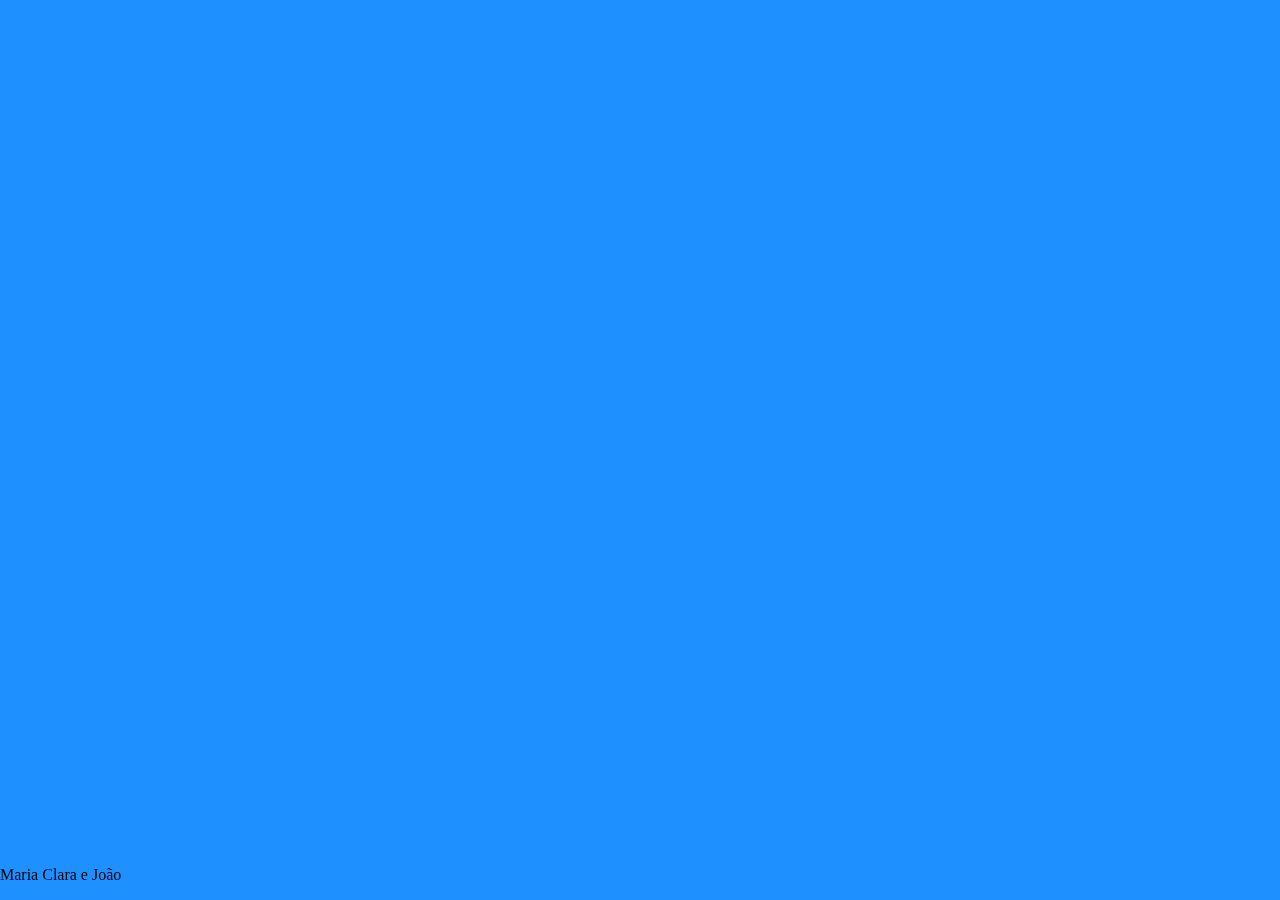
==== index.html @ fc9922d8 "yt" ====
<!DOCTYPE html>
<html lang="pt-br">
<head>
    <meta charset="UTF-8">
    <meta name="viewport" content="width=device-width, initial-scale=1.0">
    <title>Document</title>
    <link rel="stylesheet" href="style.css">
</head>
<body>
    <section class="container">

    </section> 
    <footer>
   <p>Maria Clara e João</p>
    </footer>
    <script
</body>
</html>
---- style.css ----
:root{
   --fundo:#1E90FF;
   --cartao-frente:#4169E1;
   --cartao-verso:#6495ED;
   --destaque:#87CEFA;
   --preto:#000000;
   --branco:#F8F8FF;
}

body{
   background-color: var(--fundo);
   margin: 0;
}

footer{
position: fixed;
bottom: 0;
background-color



}
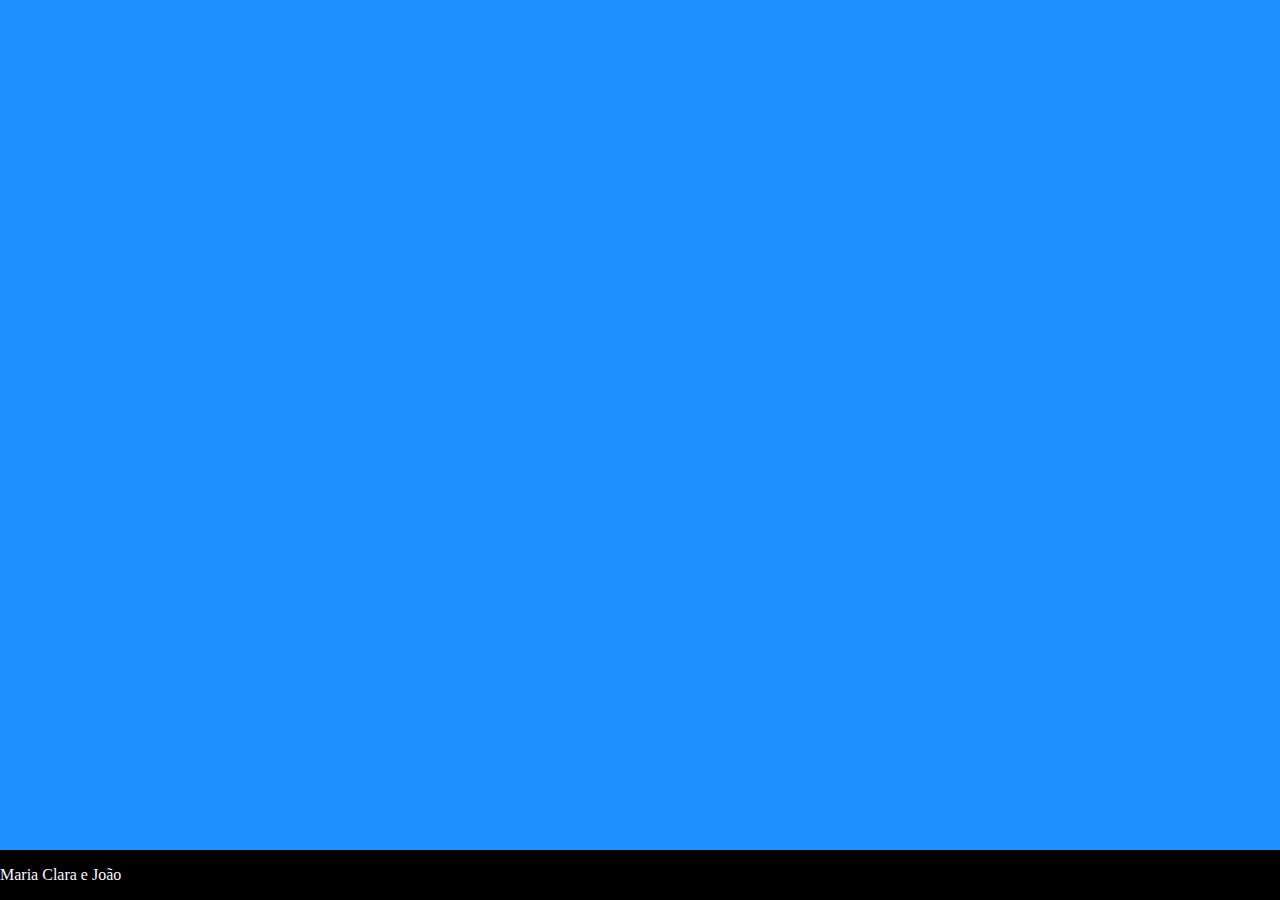
==== commit a235be18: ";" ====
--- a/index.html
+++ b/index.html
@@ -13,6 +13,6 @@
     <footer>
    <p>Maria Clara e João</p>
     </footer>
-    <script
+    <script src="perguntas.js"></script>
 </body>
 </html>--- a/style.css
+++ b/style.css
@@ -15,8 +15,8 @@
 footer{
 position: fixed;
 bottom: 0;
-background-color
-
-
-
+background-color: var(--preto);
+color: var(--branco);
+width: 100%;
+test-align: center;
 }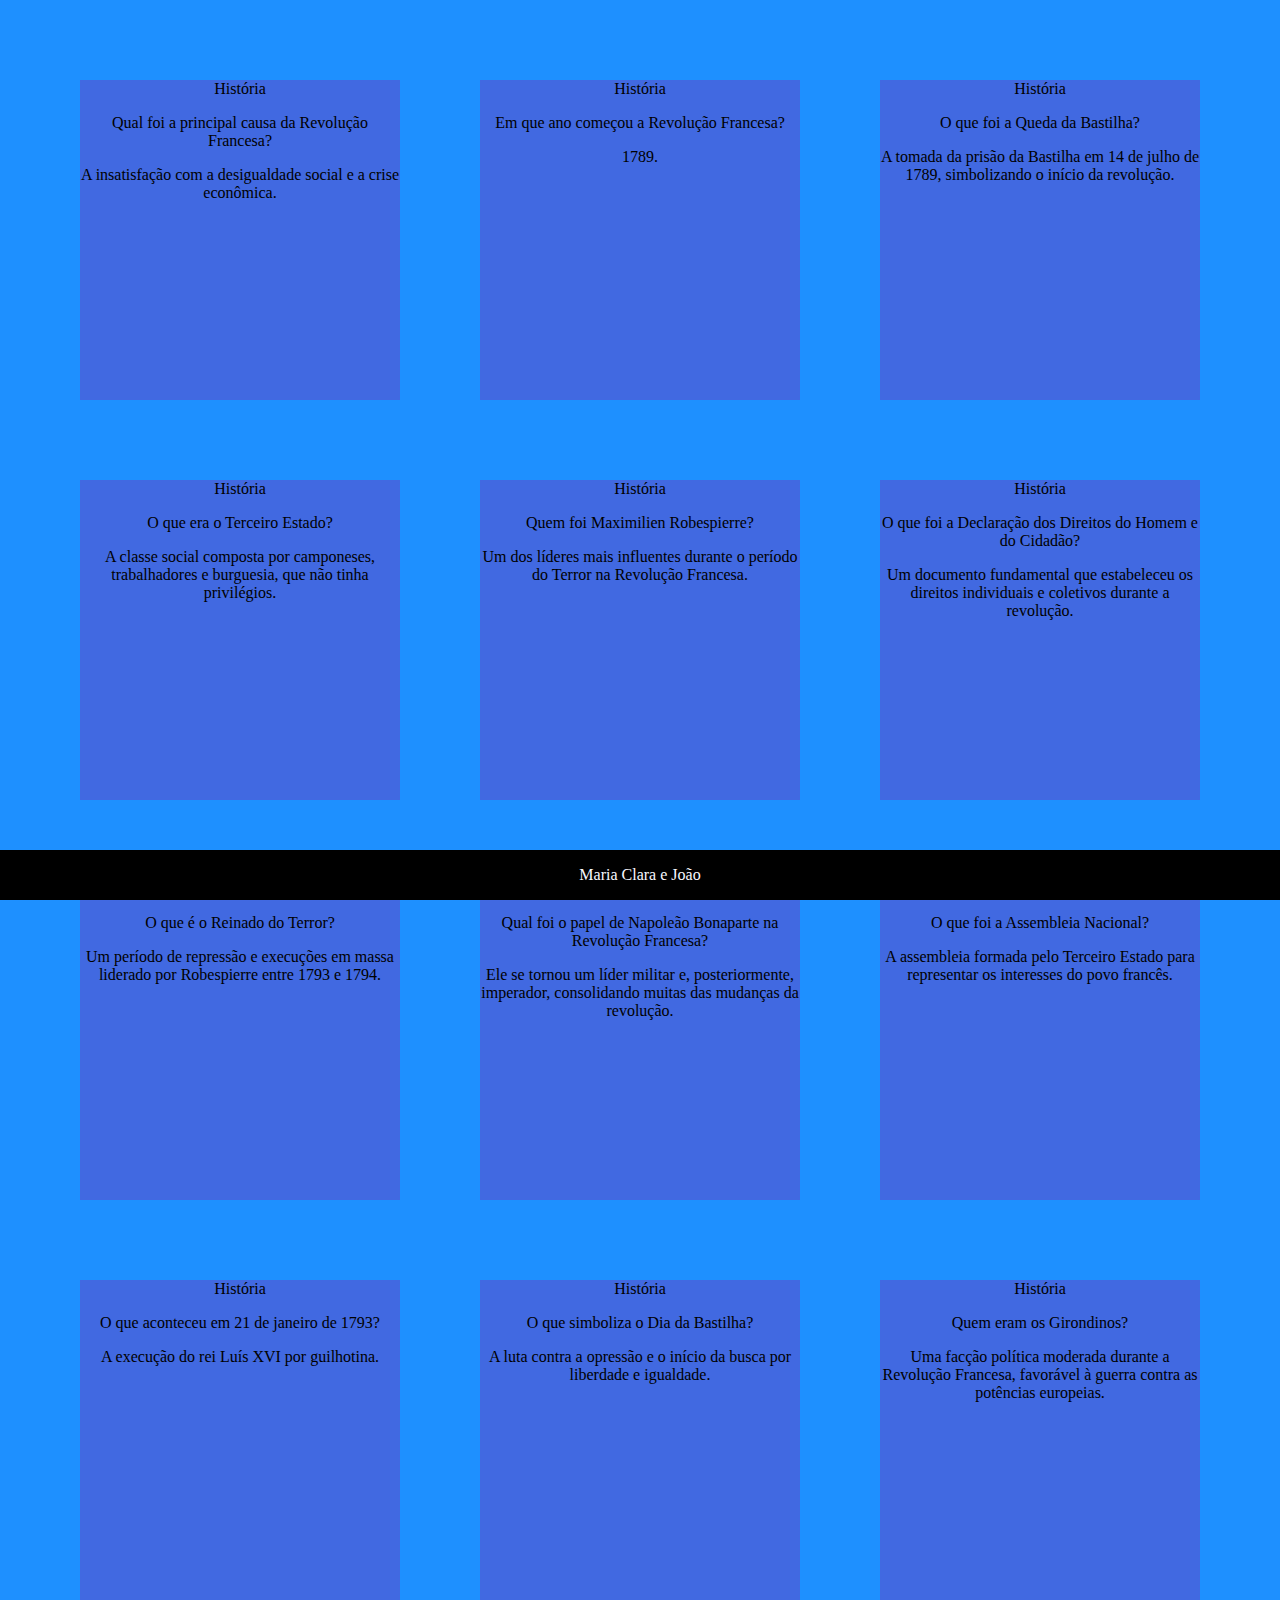
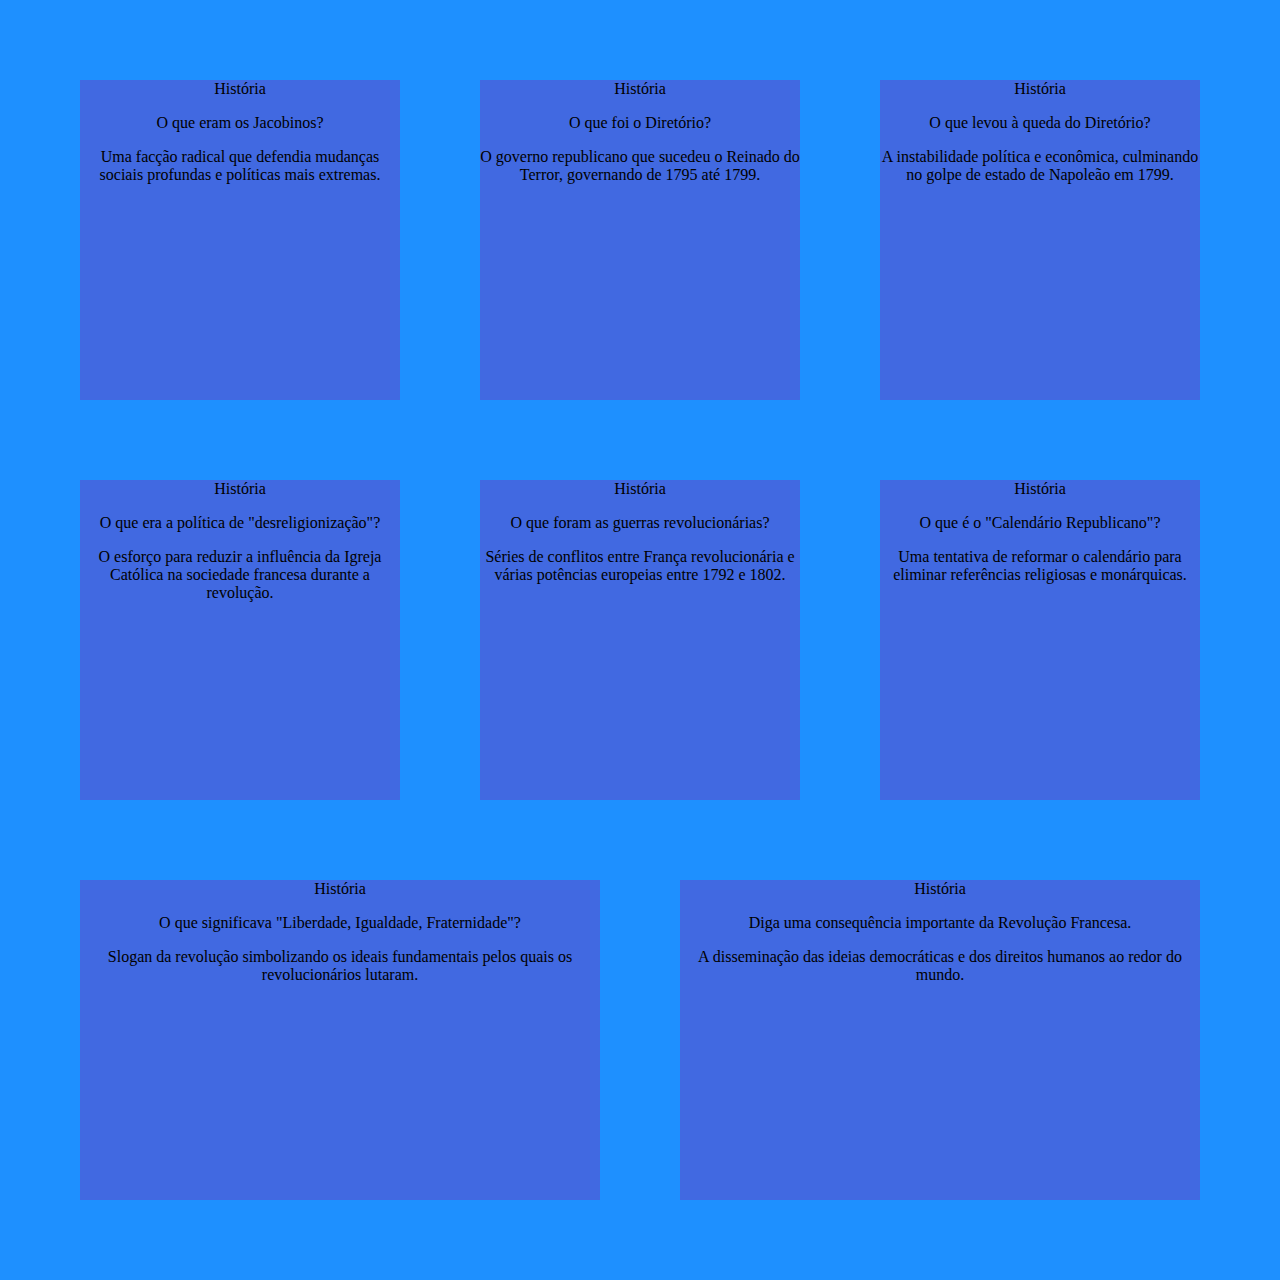
==== commit ae52fdc6: "df" ====
--- a/index.html
+++ b/index.html
@@ -7,12 +7,13 @@
     <link rel="stylesheet" href="style.css">
 </head>
 <body>
-    <section class="container">
+    <section id="container">
 
     </section> 
     <footer>
    <p>Maria Clara e João</p>
     </footer>
+    <script src="main.js"></script>
     <script src="perguntas.js"></script>
 </body>
 </html>--- a/style.css
+++ b/style.css
@@ -18,5 +18,38 @@
 background-color: var(--preto);
 color: var(--branco);
 width: 100%;
-test-align: center;
+text-align: center;
+}
+#container{
+   display: flex;
+   padding: 4rem;
+   gap: 3rem;
+   flex-wrap: wrap;
+}
+.cartao{
+   flex-grow: 1;
+   flex-basis:calc(33% - 6rem);
+   margin: 1rem;
+   height: 20rem;
+}
+
+.conteudo-cartao{
+   background-color : var(--cartao-frente);
+   text-align: center;
+   height: 100%;
+}
+
+.conteudo-cartao h3{
+   color: var(--destaque);
+   border: 1px solid var(--destaque);
+   position: absolute;
+   text-align: left;
+   margin: 0.6rem;
+   padding: 0.6rem;
+   border-radius: 0.6rem;
+   font-size: 1vw;
+}
+
+.conteudo-cartao p{
+   margin-top:
 }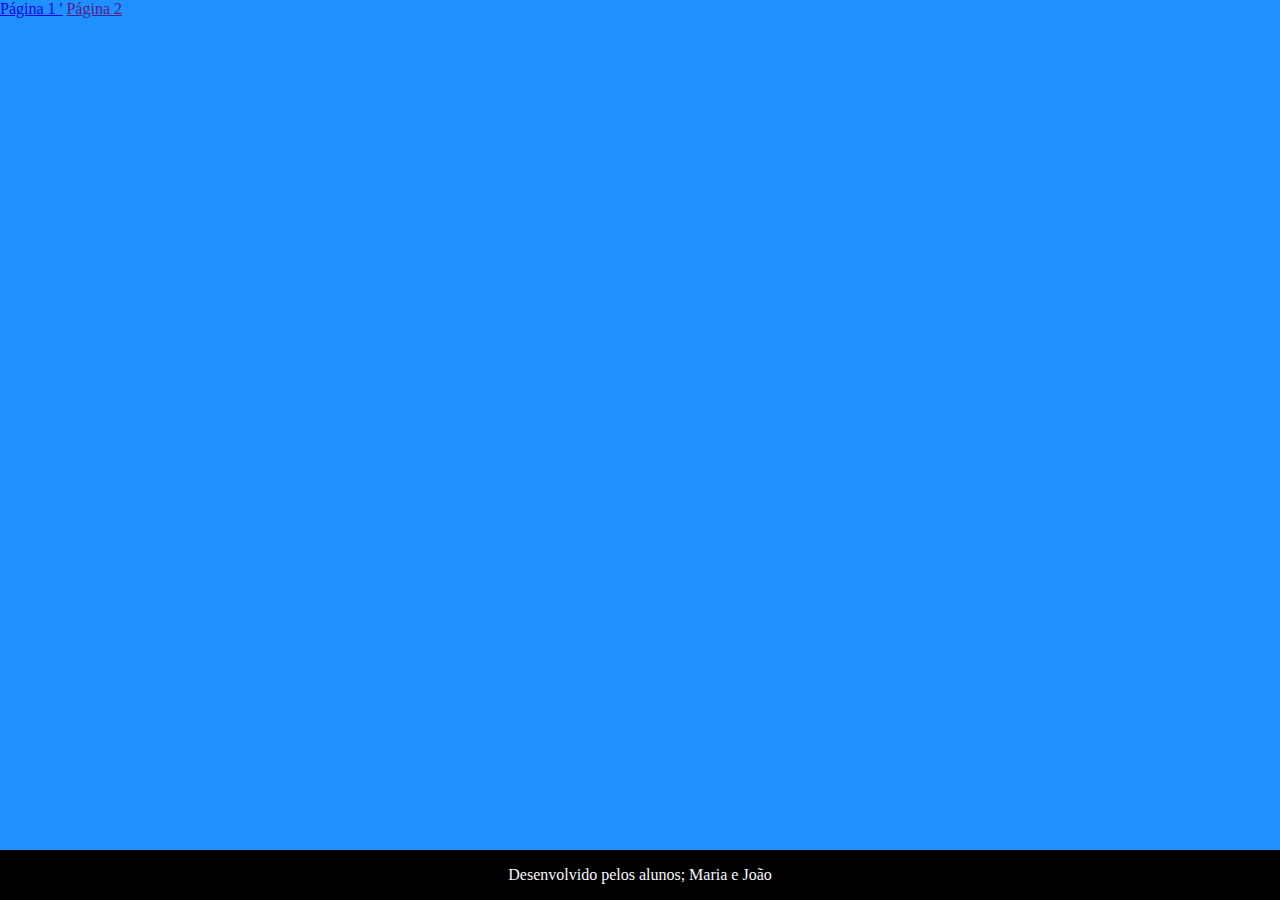
==== commit 9d5b6bcf: "d" ====
--- a/index.html
+++ b/index.html
@@ -7,13 +7,14 @@
     <link rel="stylesheet" href="style.css">
 </head>
 <body>
-    <section id="container">
+  <header>
+       <a href="index.html">Página 1 '</a>
+    <a  href="">Página 2</a>
+  </header>
+  <section id="container">
 
-    </section> 
-    <footer>
-   <p>Maria Clara e João</p>
-    </footer>
-    <script src="main.js"></script>
-    <script src="perguntas.js"></script>
-</body>
-</html>+
+  </section>
+  <footer>
+      <p>Desenvolvido pelos alunos; Maria e João</p>
+  </footer>--- a/style.css
+++ b/style.css
@@ -37,6 +37,8 @@
    background-color : var(--cartao-frente);
    text-align: center;
    height: 100%;
+   transform-style: preserve-3d;
+   transition: transform 300ms ease-in-out;
 }
 
 .conteudo-cartao h3{
@@ -48,8 +50,34 @@
    padding: 0.6rem;
    border-radius: 0.6rem;
    font-size: 1vw;
+   backface-visibility: hidden;
 }
 
 .conteudo-cartao p{
-   margin-top:
+   margin-top: 4rem;
+   font-size: 1.4rem;
+   padding: 2rem;
+}
+
+.resposta-cartao{
+   font-weight: 700;
+   color: var(--destaque)
+}
+
+.cartao.active  .conteudo-cartao{
+   transform: rotateY(180deg);
+}
+
+.pergunta-cartao, .resposta-cartao{
+   backface-visibility: hidden;
+   position: absolute;
+   height: 100%;
+   width: 100%;
+   box-sizing: border-box;
+}
+
+.resposta-cartao{
+   transform: rotateY(180deg);
+   background-color: var(--cartao-verso);
+   border: 2px solid var(--destaque);
 }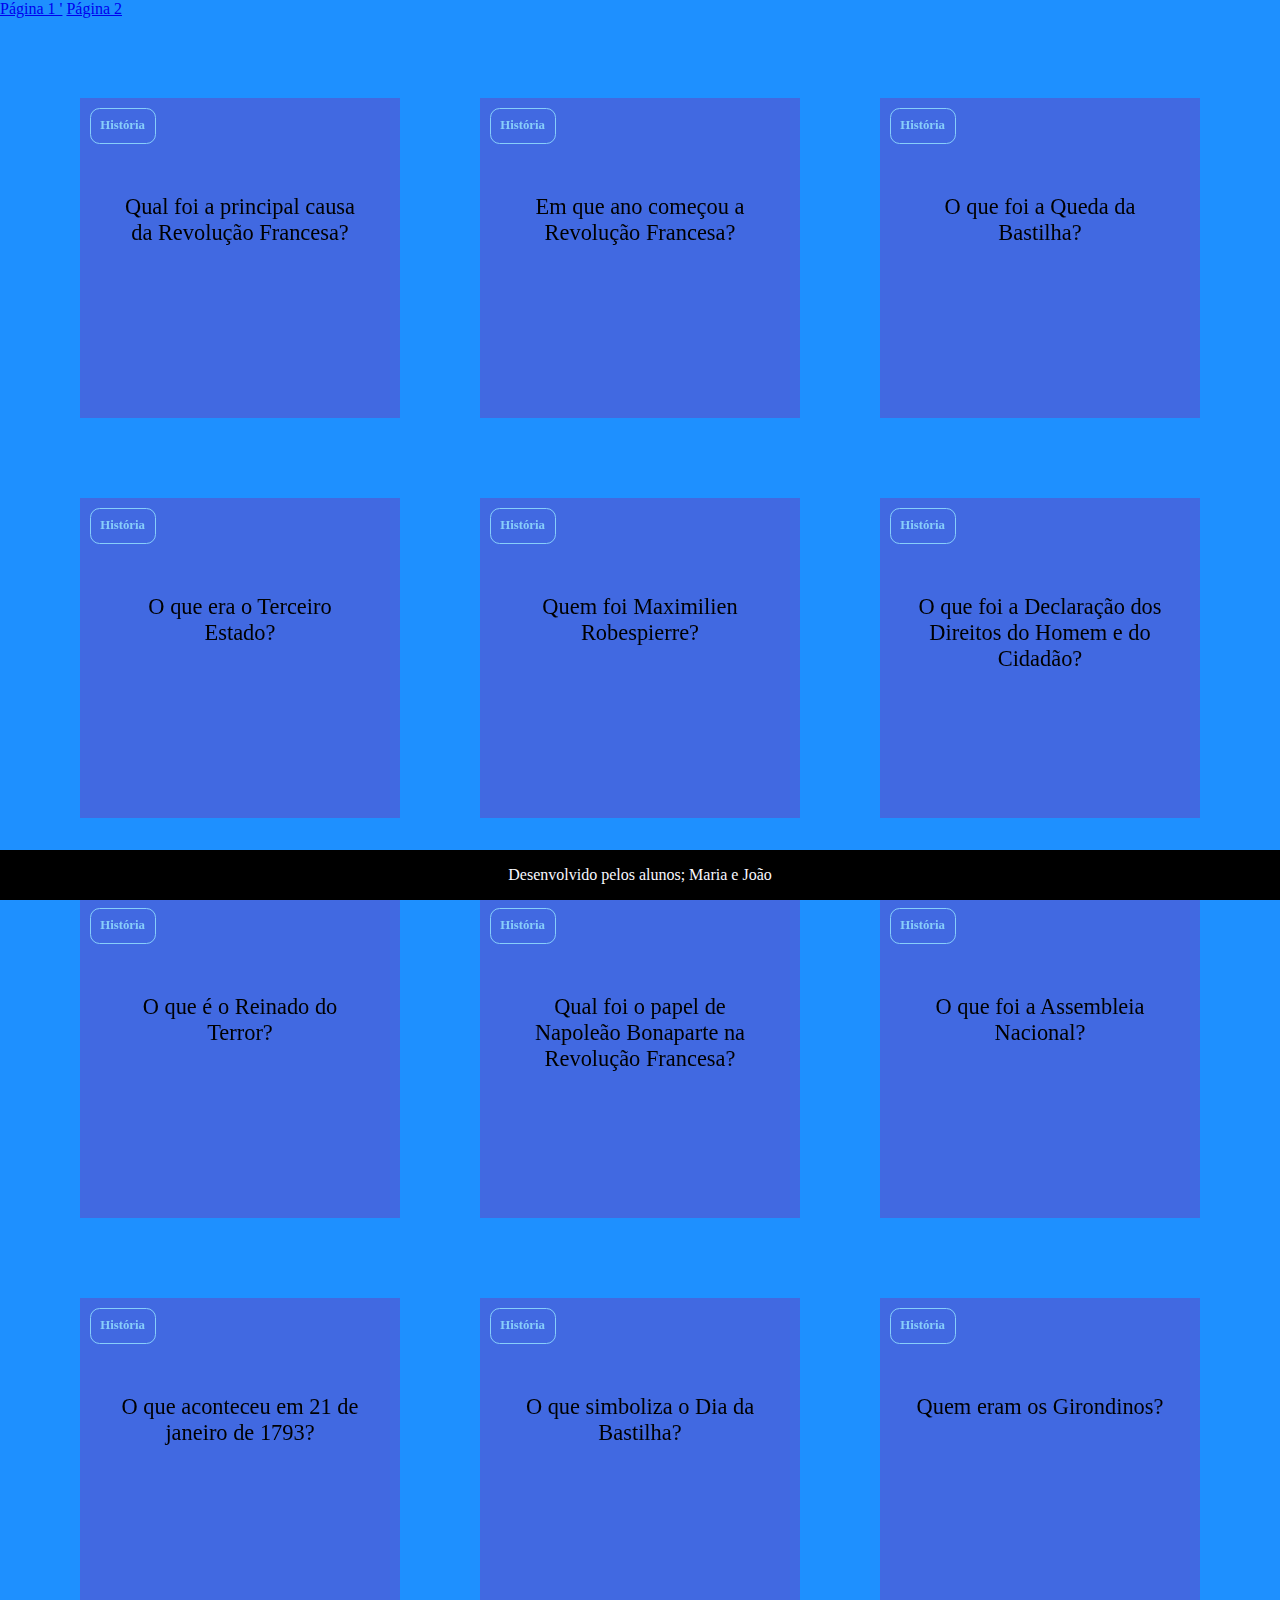
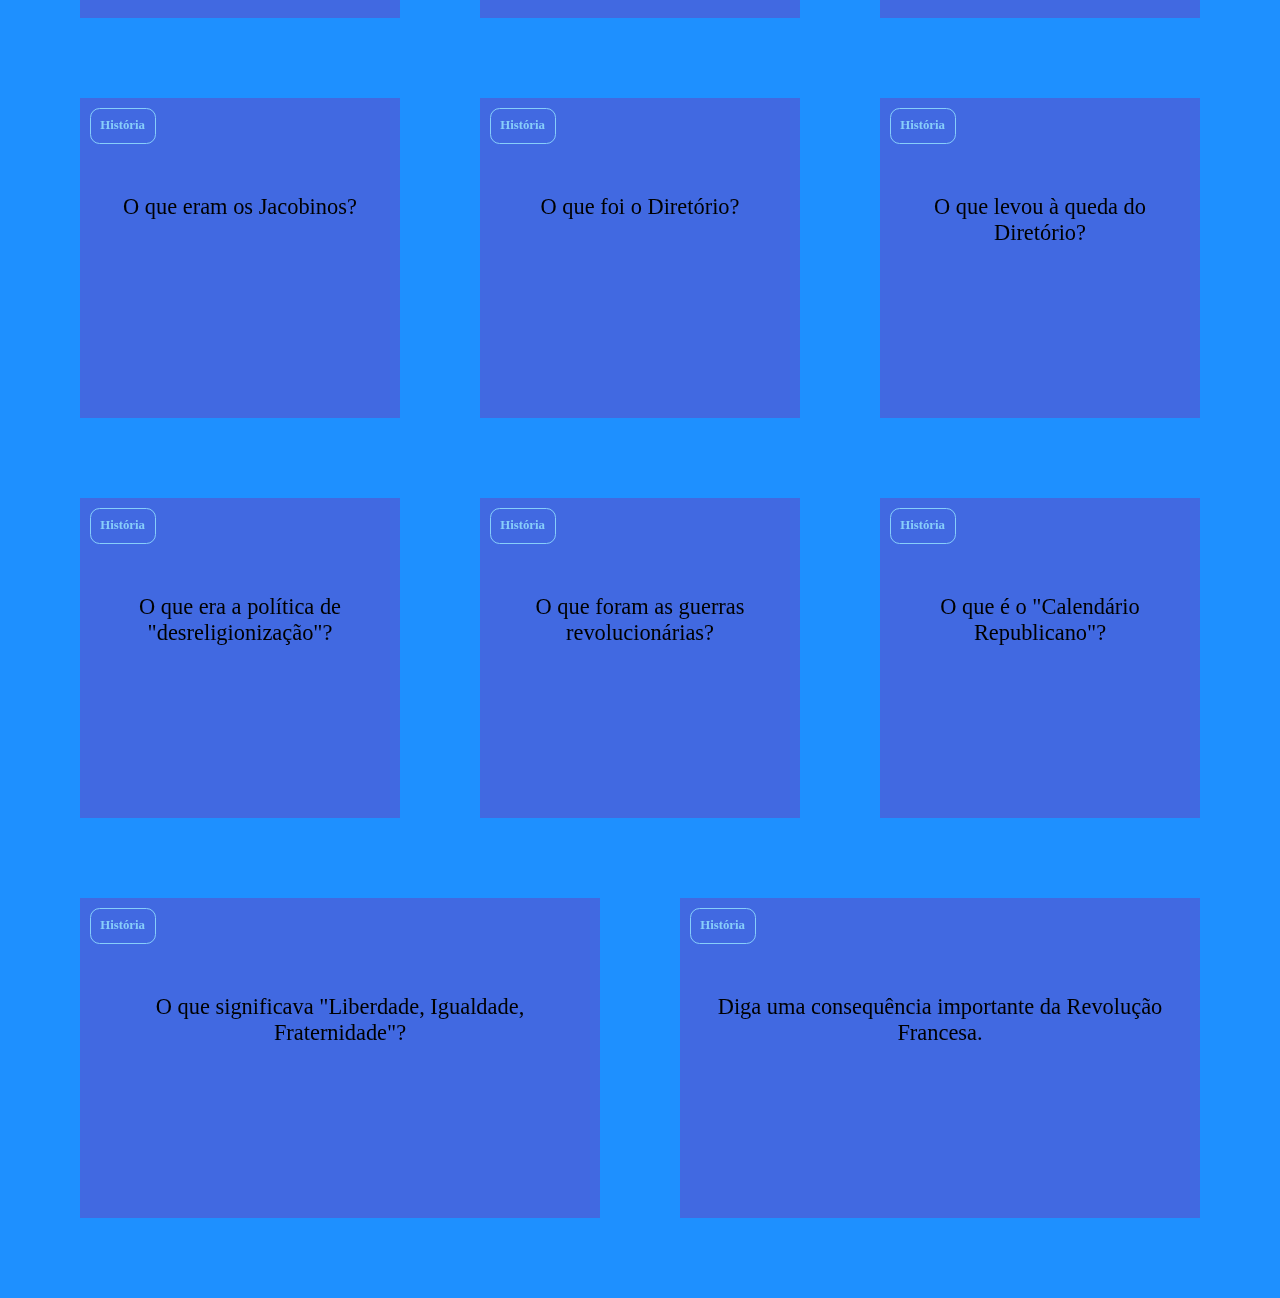
==== commit 2c1d5b45: "f" ====
--- a/index.html
+++ b/index.html
@@ -9,7 +9,7 @@
 <body>
   <header>
        <a href="index.html">Página 1 '</a>
-    <a  href="">Página 2</a>
+<a href="projeto2.html">Página 2</a>
   </header>
   <section id="container">
 
@@ -17,4 +17,8 @@
   </section>
   <footer>
       <p>Desenvolvido pelos alunos; Maria e João</p>
-  </footer>+  </footer>
+  <script src="main.js"></script>
+  <script src="perguntas.js"></script>
+  </body>
+  </html>